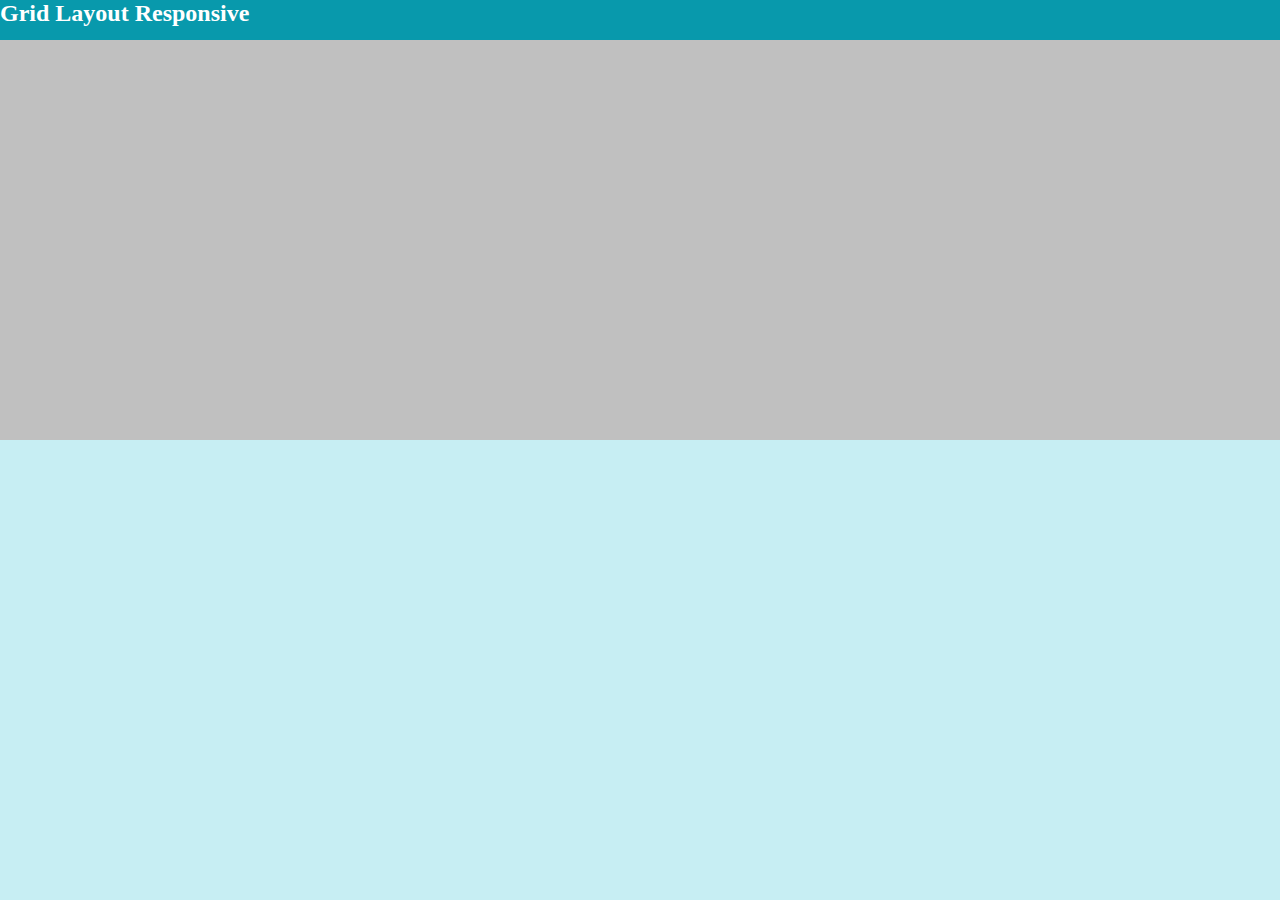
==== source/gridlayout.html @ 55998c66 "adicion de nuevos recursos" ====
<!DOCTYPE html>
<html lang="es">
<head>
    <meta charset="UTF-8">
    <meta http-equiv="X-UA-Compatible" content="IE=edge">
    <meta name="viewport" content="width=device-width, initial-scale=1.0">
    <link rel="stylesheet" href="../style/css/gridlayout.css">
    <title>Grid Layout Responsive</title>
</head>
<body>
    <header><h2>Grid Layout Responsive</h2></header>

    <div class="layout">
        <div class=" header"> </div>
        <div class=" sidebar"> </div>
        <div class=" main"> </div>
        <div class=" sidebar-right"> </div>
        <div class=" footer"> </div>

    </div>
    

</body>
</html>
---- style/css/gridlayout.css ----
* {
  margin: 0;
  padding: 0;
}

header {
  position: absolute;
  width: 100%;
  height: 40px;
  background: #0899ac;
  color: white;
  padding: 5px auto;
}

body {
  background: #c7eef3;
}

.layout {
  position: absolute;
  width: 100%;
  height: 400px;
  margin-top: 40px;
  background: silver;
  display: grid;
  grid-template-areas: "header" "sidebar" "main" "sidebar-right" "footer";
  grid-template-rows: auto auto 1fr auto auto;
}

.layout > header {
  grid-area: header;
}

.layout > aside:nth-of-type(1) {
  grid-area: sidebar;
}

.layout > main {
  grid-area: main;
}

.layout > aside:nth-of-type(2) {
  grid-area: sidebar-right;
}

.layout > footer {
  grid-area: footer;
}

@media (min-width: 40rem) {
  /* Breakpoint tablet portrait */
  .layout {
    grid-template-areas: "header header header" "sidebar main sidebar-right" "footer footer footer";
    grid-template-rows: auto 1fr auto;
    grid-template-columns: 20% 1fr 20%;
  }
}
/*# sourceMappingURL=gridlayout.css.map */
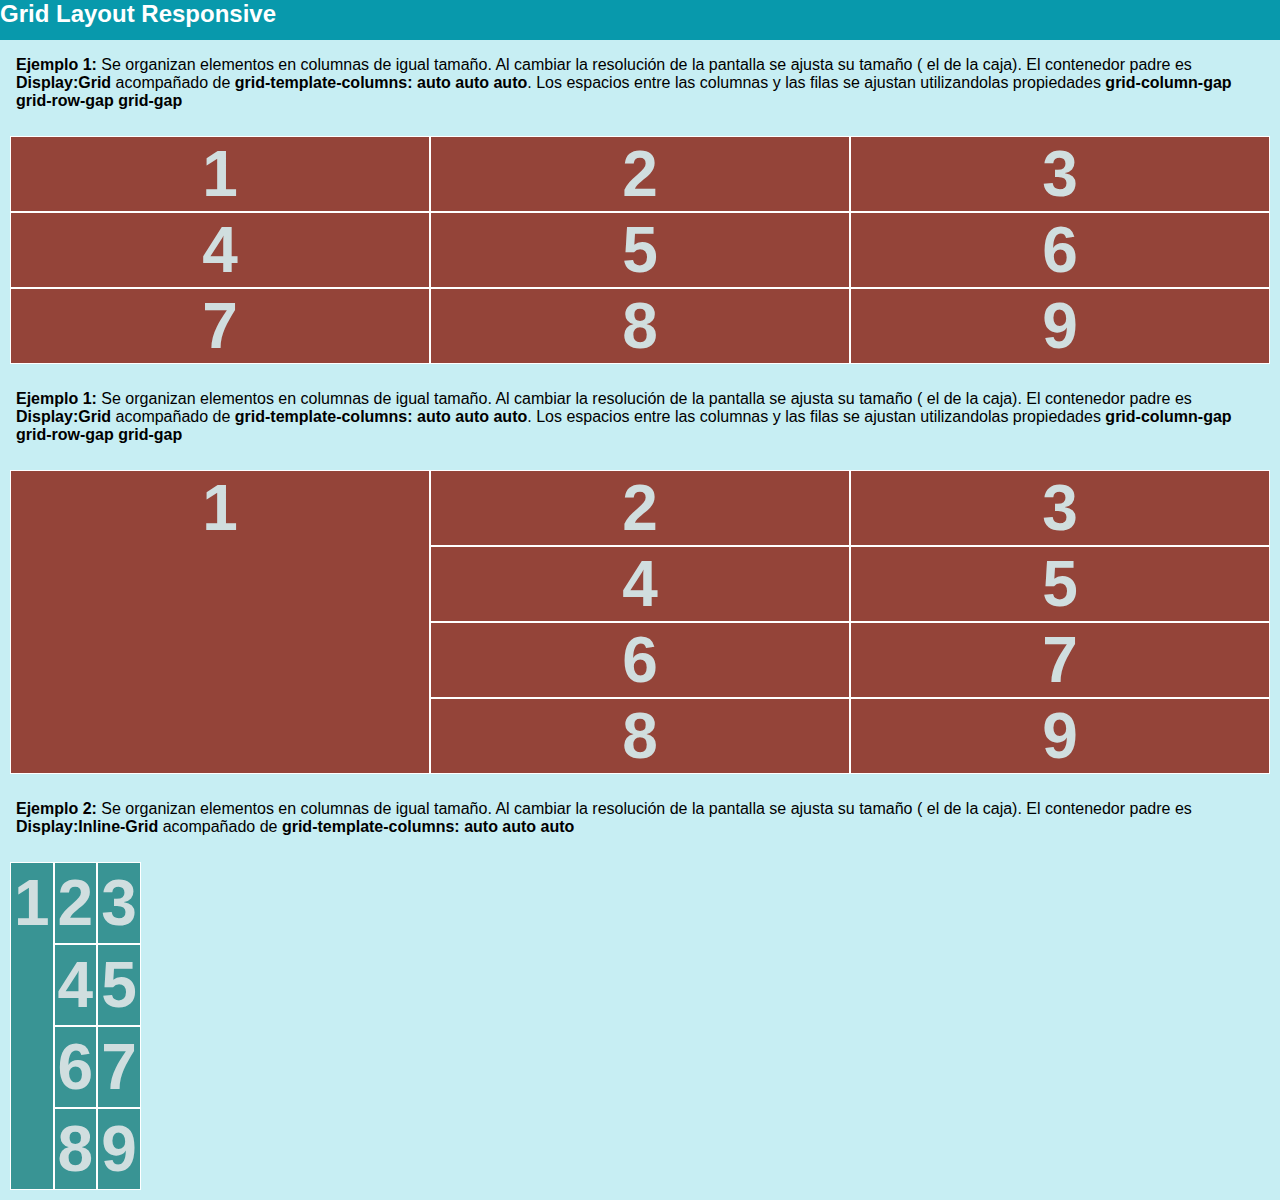
==== commit 1c38b92d: "update files" ====
--- a/source/gridlayout.html
+++ b/source/gridlayout.html
@@ -10,15 +10,76 @@
 <body>
     <header><h2>Grid Layout Responsive</h2></header>
 
-    <div class="layout">
-        <div class=" header"> </div>
-        <div class=" sidebar"> </div>
-        <div class=" main"> </div>
-        <div class=" sidebar-right"> </div>
-        <div class=" footer"> </div>
+    <!-- <div class="layout">
+        <div class=" header"> header </div>
+        <div class=" sidebar">sidebar </div>
+        <div class=" main">main </div>
+        <div class=" sidebar-right"> sidebar-right</div>
+        <div class=" footer">footer </div>
+    </div> -->
+    
+    <div class="global-container">
+        <div><p><span>Ejemplo 1:</span> Se organizan elementos en columnas de igual tamaño. Al cambiar la resolución de la 
+        pantalla se ajusta su tamaño ( el de la caja). El contenedor padre es <span>Display:Grid</span>  
+        acompañado de <span>grid-template-columns: auto auto auto</span>. Los espacios entre las columnas y las filas
+    se ajustan utilizandolas propiedades <span>grid-column-gap  grid-row-gap  grid-gap</span></p></div>
+        <div class="gridLayoutOne">
+            <div class="gridItem">1</div>
+            <div class="gridItem">2</div>
+            <div class="gridItem">3</div>
+            <div class="gridItem">4</div>
+            <div class="gridItem">5</div>
+            <div class="gridItem">6</div>
+            <div class="gridItem">7</div>
+            <div class="gridItem">8</div>
+            <div class="gridItem">9</div>
+
+        </div>
 
     </div>
+    <div class="global-container">
+        <div>
+            <p><span>Ejemplo 1:</span> Se organizan elementos en columnas de igual tamaño. Al cambiar la resolución de la
+                pantalla se ajusta su tamaño ( el de la caja). El contenedor padre es <span>Display:Grid</span>
+                acompañado de <span>grid-template-columns: auto auto auto</span>. Los espacios entre las columnas y las
+                filas
+                se ajustan utilizandolas propiedades <span>grid-column-gap grid-row-gap grid-gap</span></p>
+        </div>
+        <div class="gridLayoutTwo">
+            <div class="gridItem">1</div>
+            <div class="gridItem">2</div>
+            <div class="gridItem">3</div>
+            <div class="gridItem">4</div>
+            <div class="gridItem">5</div>
+            <div class="gridItem">6</div>
+            <div class="gridItem">7</div>
+            <div class="gridItem">8</div>
+            <div class="gridItem">9</div>
     
+        </div>
+    
+    </div>
+    <div class="global-container">
+    <div>
+        <p><span>Ejemplo 2:</span> Se organizan elementos en columnas de igual tamaño. Al cambiar la resolución de la
+            pantalla se ajusta su tamaño ( el de la caja). El contenedor padre es <span>Display:Inline-Grid</span>
+            acompañado de <span>grid-template-columns: auto auto auto</span> </p>
+    </div>
+        <div class="gridLayoutThree">
+            <div class="gridItem">1</div>
+            <div class="gridItem">2</div>
+            <div class="gridItem">3</div>
+            <div class="gridItem">4</div>
+            <div class="gridItem">5</div>
+            <div class="gridItem">6</div>
+            <div class="gridItem">7</div>
+            <div class="gridItem">8</div>
+            <div class="gridItem">9</div>
+           
+    
+        </div>
+    
+    </div>
 
 </body>
 </html>--- a/style/css/gridlayout.css
+++ b/style/css/gridlayout.css
@@ -1,10 +1,11 @@
+@charset "UTF-8";
 * {
   margin: 0;
   padding: 0;
+  font-family: sans-serif;
 }
 
 header {
-  position: absolute;
   width: 100%;
   height: 40px;
   background: #0899ac;
@@ -33,22 +34,31 @@
 
 .layout > header {
   grid-area: header;
+  background: goldenrod;
+  width: 200px;
+  height: 60px;
 }
 
 .layout > aside:nth-of-type(1) {
   grid-area: sidebar;
+  background: blueviolet;
+  width: 50%;
+  height: 20%;
 }
 
 .layout > main {
   grid-area: main;
+  background: teal;
 }
 
 .layout > aside:nth-of-type(2) {
   grid-area: sidebar-right;
+  background: steelblue;
 }
 
 .layout > footer {
   grid-area: footer;
+  background: lightblue;
 }
 
 @media (min-width: 40rem) {
@@ -61,4 +71,70 @@
     grid-template-columns: 20% 1fr 20%;
   }
 }
+
+/* Ejemplo de diseño de grid layut responsive */
+.global-container div p {
+  font-size: 1em;
+  padding: 1em 1em;
+}
+
+.global-container div p span {
+  font-weight: bold;
+}
+
+.global-container .gridLayoutOne {
+  padding: 10px;
+  display: grid;
+  grid-template-columns: auto auto auto;
+}
+
+.global-container .gridLayoutOne > div {
+  background: #944439;
+  border: 1px solid white;
+  font-size: 4em;
+  font-weight: bold;
+  color: #d0dedf;
+  text-align: center;
+}
+
+.global-container .gridLayoutTwo {
+  padding: 10px;
+  display: grid;
+  grid-template-columns: auto auto auto;
+}
+
+.global-container .gridLayoutTwo > div {
+  background: #944439;
+  border: 1px solid white;
+  font-size: 4em;
+  font-weight: bold;
+  color: #d0dedf;
+  text-align: center;
+}
+
+.global-container .gridLayoutTwo > div:nth-child(1) {
+  grid-row-start: 1;
+  grid-row-end: 5;
+}
+
+.global-container .gridLayoutThree {
+  padding: 10px;
+  display: inline-grid;
+  grid-template-columns: auto auto  auto;
+}
+
+.global-container .gridLayoutThree > div {
+  background: #399494;
+  border: 1px solid white;
+  font-size: 4em;
+  font-weight: bold;
+  color: #d0dedf;
+  text-align: center;
+  padding: 3px;
+}
+
+.global-container .gridLayoutThree > div:nth-child(1) {
+  grid-row-start: 1;
+  grid-row-end: 5;
+}
 /*# sourceMappingURL=gridlayout.css.map */